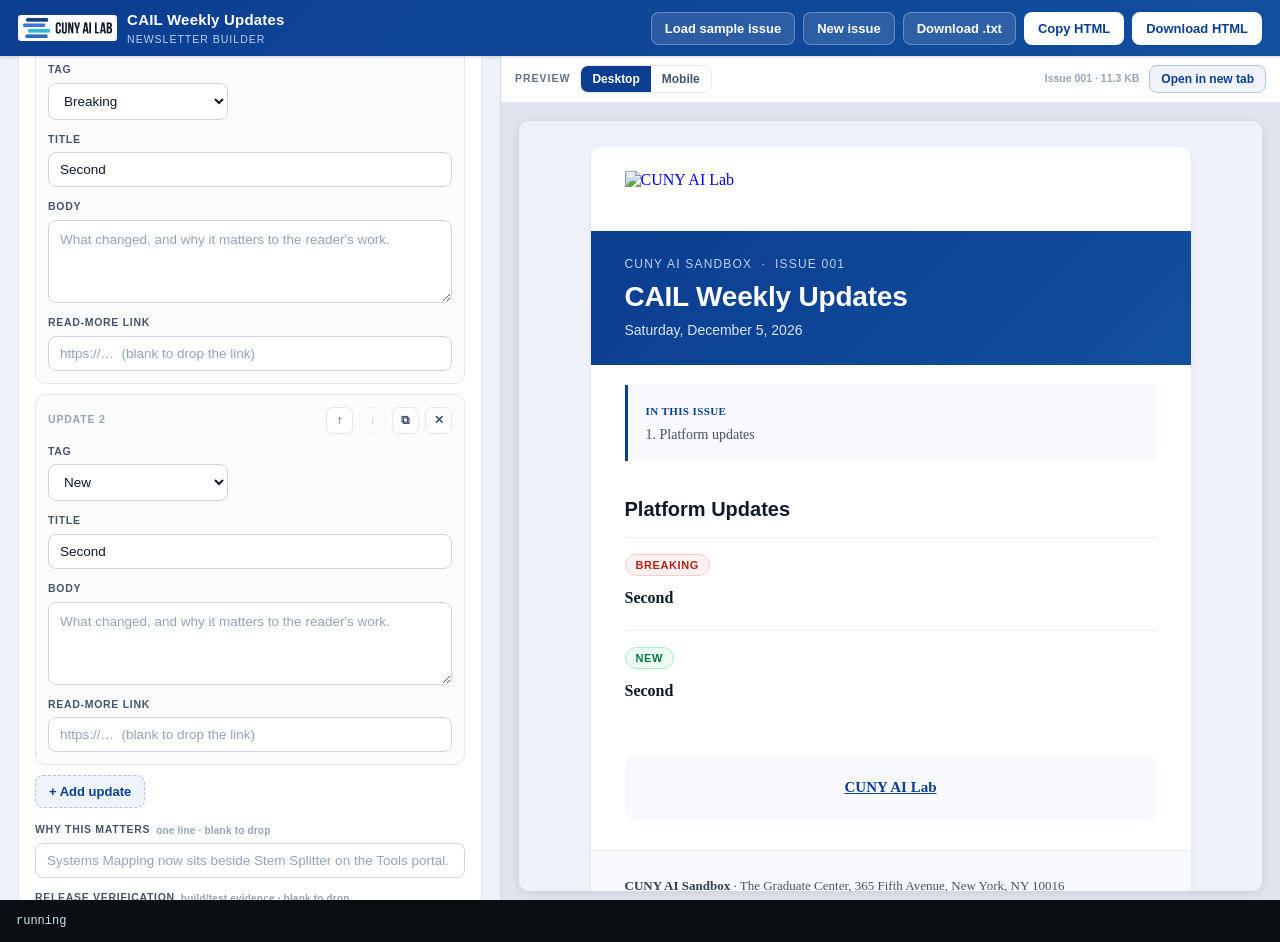
==== CAIL Newsletter Builder.html @ 97129e76 "Initial commit: CAIL Sandbox Newsletter builder and sample issue" ====
<!DOCTYPE html><html><head><meta charset="utf-8"><title>selftest</title>
<style>
  html,body{margin:0;padding:0}
  #f{display:block;width:100%;height:100vh;border:0}
  #out{margin:0;padding:12px 16px;font:12px/1.5 ui-monospace,Menlo,Consolas,monospace;
       white-space:pre-wrap;background:#0b0f14;color:#d6e2ea}
</style>
</head><body>
<iframe id="f" src="index.html"></iframe>
<pre id="out">running</pre>
<script>
const log=[]; const ok=(n,c,extra)=>log.push((c?'PASS ':'FAIL ')+n+(extra?' :: '+extra:''));
const f=document.getElementById('f');
f.addEventListener('load',async ()=>{
  const w=f.contentWindow, d=f.contentDocument;
  const $=s=>d.querySelector(s), $$=s=>[...d.querySelectorAll(s)];
  const fire=(el,t='input')=>el.dispatchEvent(new w.Event(t,{bubbles:true}));
  const sleep=ms=>new Promise(r=>setTimeout(r,ms));
  try{
    // 1 initial render
    ok('form fields rendered', $$('[data-path]').length>=20, $$('[data-path]').length+' path inputs');
    ok('updates list has 1 item', $$('#updates-list .item').length===1);
    ok('events list has 1 item', $$('#events-list .item').length===1);
    ok('research list empty help', /No project entries/.test($('#research-list').textContent));
    ok('preview srcdoc set', ($('#preview').srcdoc||'').includes('CAIL Weekly Updates'), (($('#preview').srcdoc||'').length)+' chars');
    ok('date prefilled', $('#f-date').value.length>5, $('#f-date').value);

    // 2 typing updates state + preview
    const t=$('#updates-list .item textarea[data-field="body"]');
    t.value='Typed body text.'; fire(t);
    const ti=$('#updates-list .item input[data-field="title"]');
    ti.value='Typed title'; fire(ti);
    await sleep(250);
    ok('preview reflects typed update', $('#preview').srcdoc.includes('Typed title'));

    // 3 add / dup / move / delete
    $('[data-add="updates"]').click(); await sleep(60);
    ok('add update', $$('#updates-list .item').length===2, $$('#updates-list .item').length+' items');
    $$('#updates-list .item input[data-field="title"]')[1].value='Second'; fire($$('#updates-list .item input[data-field="title"]')[1]);
    $('[data-act="up"][data-index="1"]').click(); await sleep(60);
    ok('move up', $$('#updates-list .item input[data-field="title"]')[0].value==='Second',
      $$('#updates-list .item input[data-field="title"]')[0].value);
    ok('move-up disabled at top', $$('#updates-list .item')[0].querySelector('[data-act="up"]').disabled===true);
    $('[data-act="dup"][data-index="0"]').click(); await sleep(60);
    ok('duplicate', $$('#updates-list .item').length===3);
    $('[data-act="del"][data-index="2"]').click(); await sleep(60);
    ok('delete', $$('#updates-list .item').length===2);
    ok('title survives re-render', $$('#updates-list .item input[data-field="title"]')[0].value==='Second');

    // 4 tag select changes badge colour
    const sel=$('#updates-list .item select[data-field="tag"]');
    sel.value='Breaking'; fire(sel,'change'); await sleep(250);
    ok('Breaking badge colour', $('#preview').srcdoc.includes('#b42318'), 'red badge');

    // 5 tool spotlight appears when name typed
    const tn=$('#f-tool-name'); tn.value='Widget'; fire(tn); await sleep(250);
    ok('tool spotlight in toc', $('#preview').srcdoc.includes('Tool spotlight: Widget'));
    ok('tool chip on', /included/.test($('#chip-tool').textContent), $('#chip-tool').textContent);
    tn.value=''; fire(tn); await sleep(250);
    ok('tool chip off when cleared', /dropped/.test($('#chip-tool').textContent));

    // 6 code "none" suppression
    const tc=$('#f-tool-code'); tc.value='none'; tn.value='Widget'; fire(tn); fire(tc); await sleep(250);
    ok('code "none" drops block', !$('#preview').srcdoc.includes('ui-monospace,SFMono-Regular,Menlo,Consolas,\'Courier New\',monospace; font-size:13px; line-height:22px'));
    tc.value='npm i x'; fire(tc); await sleep(250);
    ok('code renders when set', $('#preview').srcdoc.includes('npm i x'));

    // 7 preheader counter warning
    const ph=$('#f-preheader'); ph.value='x'.repeat(120); fire(ph);
    ok('counter warns over 90', $('#c-preheader').classList.contains('warn'), $('#c-preheader').textContent);

    // 8 relative link warning
    ph.value='short'; fire(ph);
    const ul=$('#updates-list .item input[data-field="link"]'); ul.value='docs/page'; fire(ul); await sleep(250);
    ok('relative link flagged', /relative or malformed/.test($('#checks').textContent));
    ul.value='https://ok.example/x'; fire(ul); await sleep(250);
    ok('absolute link clears warning', !/relative or malformed/.test($('#checks').textContent));

    // 9 house style checks
    const w2=$('#f-why'); w2.value='This is huge!'; fire(w2); await sleep(250);
    ok('exclamation flagged', /exclamation point/.test($('#checks').textContent));
    w2.value=''; fire(w2); await sleep(250);

    // 10 section chips
    ok('updates chip shows count', /2 items/.test($('#chip-updates').textContent), $('#chip-updates').textContent);
    ok('research chip dropped', /dropped/.test($('#chip-research').textContent));

    // 11 sample load
    $('#btn-sample').click(); await sleep(300);
    ok('sample loads 5 updates', $$('#updates-list .item').length===5, $$('#updates-list .item').length+' items');
    ok('sample preview has Systems Mapping', $('#preview').srcdoc.includes('Systems Mapping'));
    ok('sample toc drops research', !$('#preview').srcdoc.includes('Research and Projects in the Sandbox'));
    ok('sample toc has 3 entries', /3\. Events and workshops/.test($('#preview').srcdoc));

    // 12 research section appears
    $('[data-add="research"]').click(); await sleep(60);
    const rn=$('#research-list input[data-field="name"]'); rn.value='Ada'; fire(rn);
    const rb=$('#research-list textarea[data-field="body"]'); rb.value='Builds maps.'; fire(rb);
    await sleep(250);
    ok('research section renders', $('#preview').srcdoc.includes('Research and Projects in the Sandbox'));
    ok('research toc renumbers', /3\. Research and projects/.test($('#preview').srcdoc));
    ok('research chip counts', /1 item/.test($('#chip-research').textContent), $('#chip-research').textContent);

    // 13 localStorage autosave
    await sleep(700);
    ok('draft autosaved', !!w.localStorage.getItem('cail-newsletter-draft-v1'));

    // 14 mobile toggle
    d.querySelector('#view-seg button[data-view="mobile"]').click();
    ok('mobile width applied', $('#preview').style.maxWidth==='390px', $('#preview').style.maxWidth);

    // 15 new issue bumps number
    d.querySelector('#view-seg button[data-view="desktop"]').click();
    $('#btn-new').click(); await sleep(300);
    ok('new issue increments', $('#f-issue').value==='002', $('#f-issue').value);
    ok('new issue clears updates', $$('#updates-list .item').length===1);
    ok('new issue keeps footer defaults', $('#f-address').value.includes('365 Fifth Avenue'));

    // 16 no console errors
    ok('no page errors', !w.__errs || w.__errs.length===0, w.__errs?w.__errs.join('|'):'');
  }catch(e){ log.push('FAIL exception :: '+(e&&e.stack||e)); }
  document.getElementById('out').textContent=log.join('\n');
});
</script></body></html>
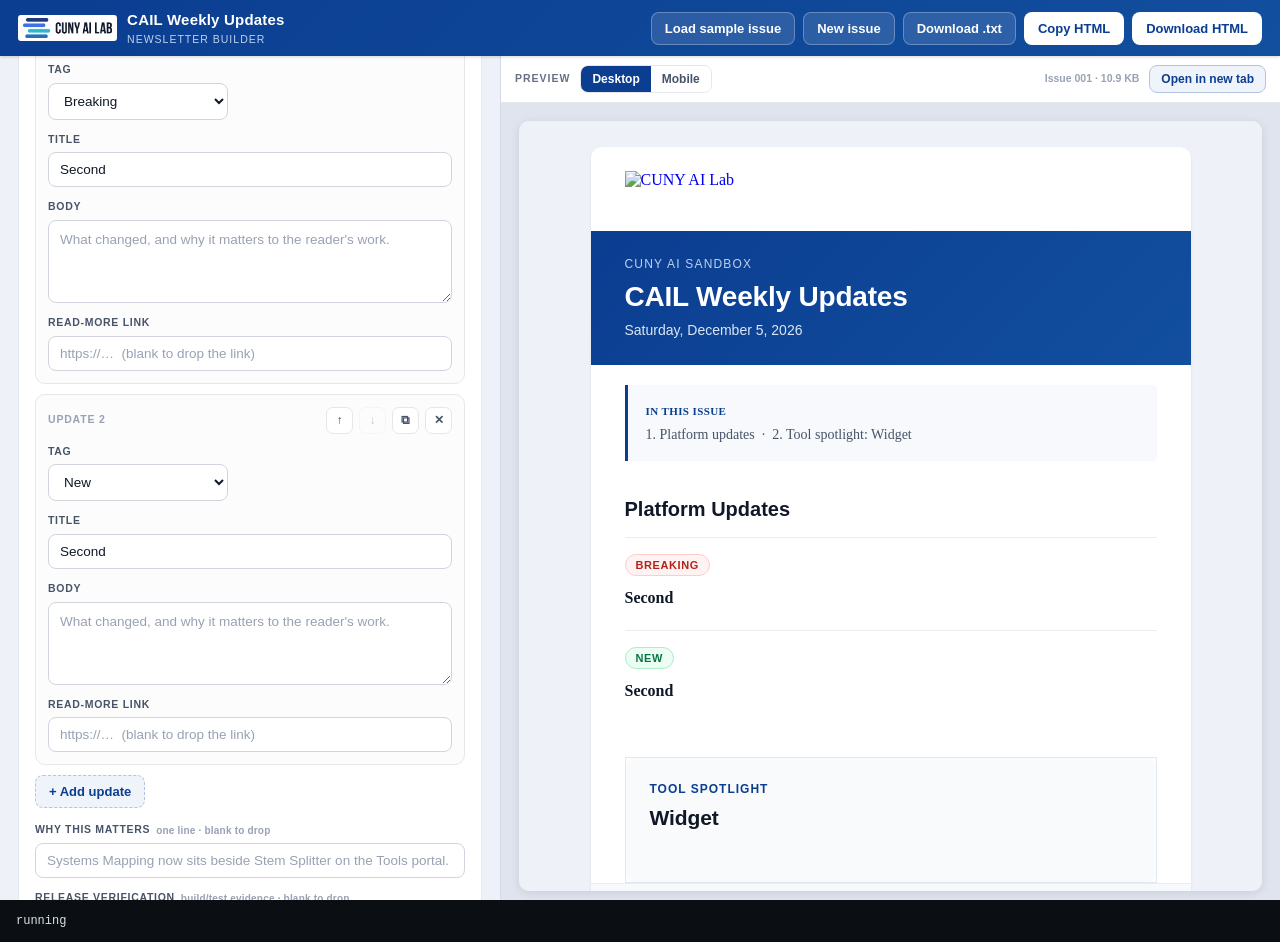
==== commit 312b8b45: "Update newsletter header and footer - Remove the "· Issue NNN" suffix from the top header eyebrow - " ====
--- a/CAIL Newsletter Builder.html
+++ b/CAIL Newsletter Builder.html
@@ -18,7 +18,7 @@
   const sleep=ms=>new Promise(r=>setTimeout(r,ms));
   try{
     // 1 initial render
-    ok('form fields rendered', $$('[data-path]').length>=20, $$('[data-path]').length+' path inputs');
+    ok('form fields rendered', $$('[data-path]').length>=15, $$('[data-path]').length+' path inputs');
     ok('updates list has 1 item', $$('#updates-list .item').length===1);
     ok('events list has 1 item', $$('#events-list .item').length===1);
     ok('research list empty help', /No project entries/.test($('#research-list').textContent));
@@ -114,7 +114,7 @@
     $('#btn-new').click(); await sleep(300);
     ok('new issue increments', $('#f-issue').value==='002', $('#f-issue').value);
     ok('new issue clears updates', $$('#updates-list .item').length===1);
-    ok('new issue keeps footer defaults', $('#f-address').value.includes('365 Fifth Avenue'));
+    ok('new issue keeps link defaults', $('#f-logo').value.includes('logo-horizontal.png'));
 
     // 16 no console errors
     ok('no page errors', !w.__errs || w.__errs.length===0, w.__errs?w.__errs.join('|'):'');
